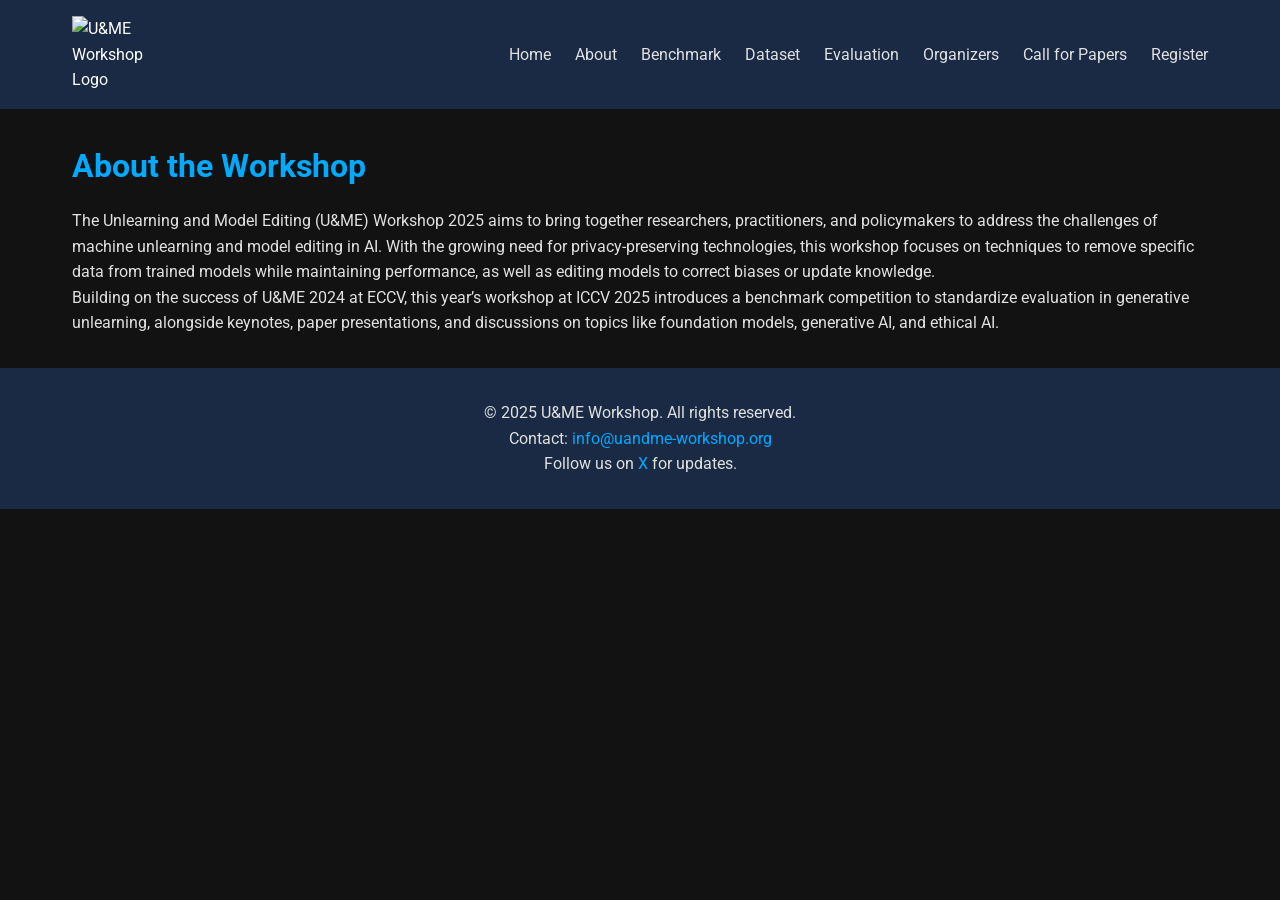
==== about.html @ 07bc5375 "Initial U&ME Workshop 2025 website" ====
<!DOCTYPE html>
<html lang="en">
<head>
    <meta charset="UTF-8">
    <meta name="viewport" content="width=device-width, initial-scale=1.0">
    <title>About | U&ME Workshop 2025</title>
    <link rel="stylesheet" href="assets/css/styles.css">
    <link href="https://fonts.googleapis.com/css2?family=Roboto:wght@300;400;700&display=swap" rel="stylesheet">
</head>
<body>
    <header>
        <nav>
            <div class="logo">
                <img src="assets/img/logo.png" alt="U&ME Workshop Logo" width="100">
            </div>
            <ul>
                <li><a href="index.html">Home</a></li>
                <li><a href="about.html">About</a></li>
                <li><a href="benchmark.html">Benchmark</a></li>
                <li><a href="dataset.html">Dataset</a></li>
                <li><a href="evaluation.html">Evaluation</a></li>
                <li><a href="organizers.html">Organizers</a></li>
                <li><a href="cfp.html">Call for Papers</a></li>
                <li><a href="register.html">Register</a></li>
            </ul>
        </nav>
    </header>

    <main>
        <section class="overview">
            <h2>About the Workshop</h2>
            <p>The Unlearning and Model Editing (U&ME) Workshop 2025 aims to bring together researchers, practitioners, and policymakers to address the challenges of machine unlearning and model editing in AI. With the growing need for privacy-preserving technologies, this workshop focuses on techniques to remove specific data from trained models while maintaining performance, as well as editing models to correct biases or update knowledge.</p>
            <p>Building on the success of U&ME 2024 at ECCV, this year’s workshop at ICCV 2025 introduces a benchmark competition to standardize evaluation in generative unlearning, alongside keynotes, paper presentations, and discussions on topics like foundation models, generative AI, and ethical AI.</p>
        </section>
    </main>

    <footer>
        <p>© 2025 U&ME Workshop. All rights reserved.</p>
        <p>Contact: <a href="mailto:info@uandme-workshop.org">info@uandme-workshop.org</a></p>
        <p>Follow us on <a href="https://x.com">X</a> for updates.</p>
    </footer>

    <script src="assets/js/main.js"></script>
</body>
</html>
---- assets/css/styles.css ----
* {
    margin: 0;
    padding: 0;
    box-sizing: border-box;
}

body {
    font-family: 'Roboto', sans-serif;
    line-height: 1.6;
    color: #e0e0e0;
    background: #121212;
}

header {
    background: #1a2a44;
    color: #fff;
    padding: 1rem 0;
    position: sticky;
    top: 0;
    z-index: 100;
}

nav {
    max-width: 1200px;
    margin: 0 auto;
    display: flex;
    justify-content: space-between;
    align-items: center;
    padding: 0 2rem;
}

nav ul {
    list-style: none;
    display: flex;
    gap: 1.5rem;
}

nav ul li a {
    color: #e0e0e0;
    text-decoration: none;
    font-weight: 400;
    transition: color 0.3s;
}

nav ul li a:hover {
    color: #00aaff;
}

.logo img {
    max-width: 100px;
}

.hero {
    background: linear-gradient(rgba(0, 0, 0, 0.7), rgba(0, 0, 0, 0.7)), url('../img/hero-bg.jpg');
    background-size: cover;
    background-position: center;
    color: #fff;
    text-align: center;
    padding: 5rem 2rem;
}

.hero h1 {
    font-size: 3rem;
    margin-bottom: 1rem;
}

.hero p {
    font-size: 1.2rem;
    margin-bottom: 2rem;
}

.cta-button {
    background: #00aaff;
    color: #fff;
    padding: 0.75rem 1.5rem;
    text-decoration: none;
    border-radius: 5px;
    font-weight: 700;
    transition: background 0.3s;
}

.cta-button:hover {
    background: #0088cc;
}

.overview {
    max-width: 1200px;
    margin: 2rem auto;
    padding: 0 2rem;
}

.overview h2 {
    font-size: 2rem;
    margin-bottom: 1rem;
    color: #00aaff;
}

.overview ul {
    margin: 1rem 0;
    padding-left: 2rem;
}

.overview ul li {
    margin-bottom: 0.5rem;
}

footer {
    background: #1a2a44;
    color: #e0e0e0;
    text-align: center;
    padding: 2rem;
    margin-top: 2rem;
}

footer a {
    color: #00aaff;
    text-decoration: none;
}

footer a:hover {
    text-decoration: underline;
}

@media (max-width: 768px) {
    nav {
        flex-direction: column;
        text-align: center;
    }

    nav ul {
        flex-direction: column;
        gap: 1rem;
        margin-top: 1rem;
    }

    .hero h1 {
        font-size: 2rem;
    }
}
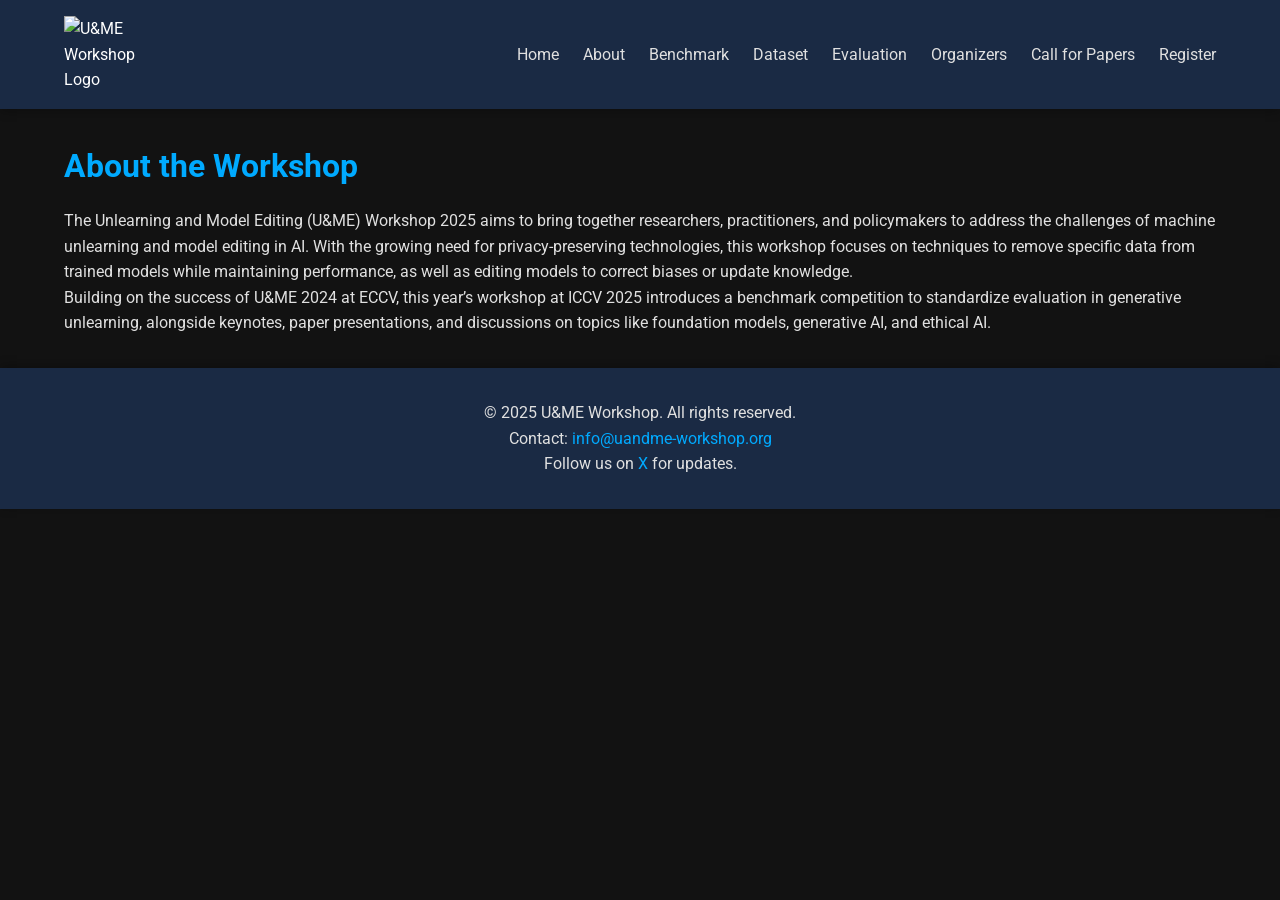
==== commit 6087795a: "Fixed mobile responsiveness and toggle menu display" ====
--- a/about.html
+++ b/about.html
@@ -8,23 +8,28 @@
     <link href="https://fonts.googleapis.com/css2?family=Roboto:wght@300;400;700&display=swap" rel="stylesheet">
 </head>
 <body>
-    <header>
-        <nav>
-            <div class="logo">
-                <img src="assets/img/logo.png" alt="U&ME Workshop Logo" width="100">
-            </div>
-            <ul>
-                <li><a href="index.html">Home</a></li>
-                <li><a href="about.html">About</a></li>
-                <li><a href="benchmark.html">Benchmark</a></li>
-                <li><a href="dataset.html">Dataset</a></li>
-                <li><a href="evaluation.html">Evaluation</a></li>
-                <li><a href="organizers.html">Organizers</a></li>
-                <li><a href="cfp.html">Call for Papers</a></li>
-                <li><a href="register.html">Register</a></li>
-            </ul>
-        </nav>
-    </header>
+  <header>
+  <nav>
+      <div class="logo">
+          <img src="assets/img/logo.png" alt="U&ME Workshop Logo" width="100">
+      </div>
+      <div class="hamburger" aria-label="Toggle navigation">
+          <span></span>
+          <span></span>
+          <span></span>
+      </div>
+      <ul class="nav-links">
+          <li><a href="index.html">Home</a></li>
+          <li><a href="about.html">About</a></li>
+          <li><a href="benchmark.html">Benchmark</a></li>
+          <li><a href="dataset.html">Dataset</a></li>
+          <li><a href="evaluation.html">Evaluation</a></li>
+          <li><a href="organizers.html">Organizers</a></li>
+          <li><a href="cfp.html">Call for Papers</a></li>
+          <li><a href="register.html">Register</a></li>
+      </ul>
+  </nav>
+</header>
 
     <main>
         <section class="overview">
--- a/assets/css/styles.css
+++ b/assets/css/styles.css
@@ -9,6 +9,7 @@
     line-height: 1.6;
     color: #e0e0e0;
     background: #121212;
+    overflow-x: hidden;
 }
 
 header {
@@ -18,6 +19,7 @@
     position: sticky;
     top: 0;
     z-index: 100;
+    box-shadow: 0 2px 10px rgba(0, 0, 0, 0.3);
 }
 
 nav {
@@ -26,47 +28,125 @@
     display: flex;
     justify-content: space-between;
     align-items: center;
-    padding: 0 2rem;
-}
-
-nav ul {
+    padding: 0 1.5rem;
+}
+
+.logo img {
+    max-width: 100px;
+    transition: transform 0.3s ease;
+}
+
+.logo img:hover {
+    transform: scale(1.05);
+}
+
+.hamburger {
+    display: none;
+    flex-direction: column;
+    justify-content: space-between;
+    width: 30px;
+    height: 20px;
+    cursor: pointer;
+}
+
+.hamburger span {
+    background: #e0e0e0;
+    height: 3px;
+    width: 100%;
+    transition: all 0.3s ease;
+}
+
+.hamburger.active span:nth-child(1) {
+    transform: rotate(45deg) translate(5px, 5px);
+}
+
+.hamburger.active span:nth-child(2) {
+    opacity: 0;
+}
+
+.hamburger.active span:nth-child(3) {
+    transform: rotate(-45deg) translate(7px, -7px);
+}
+
+.nav-links {
     list-style: none;
     display: flex;
     gap: 1.5rem;
 }
 
-nav ul li a {
+.nav-links li a {
     color: #e0e0e0;
     text-decoration: none;
     font-weight: 400;
-    transition: color 0.3s;
-}
-
-nav ul li a:hover {
+    position: relative;
+    transition: color 0.3s ease;
+}
+
+.nav-links li a::after {
+    content: '';
+    position: absolute;
+    width: 0;
+    height: 2px;
+    background: #00aaff;
+    bottom: -5px;
+    left: 0;
+    transition: width 0.3s ease;
+}
+
+.nav-links li a:hover::after {
+    width: 100%;
+}
+
+.nav-links li a:hover {
     color: #00aaff;
 }
 
-.logo img {
-    max-width: 100px;
-}
-
 .hero {
-    background: linear-gradient(rgba(0, 0, 0, 0.7), rgba(0, 0, 0, 0.7)), url('../img/hero-bg.jpg');
+    background: linear-gradient(135deg, rgba(0, 0, 0, 0.8), rgba(0, 170, 255, 0.2)), url('../img/hero-bg.jpg');
     background-size: cover;
     background-position: center;
     color: #fff;
     text-align: center;
-    padding: 5rem 2rem;
+    padding: 5rem 1.5rem;
+    position: relative;
+    overflow: hidden;
+    min-height: 70vh;
+    display: flex;
+    flex-direction: column;
+    justify-content: center;
+}
+
+.hero::before {
+    content: '';
+    position: absolute;
+    top: 0;
+    left: 0;
+    width: 100%;
+    height: 100%;
+    background: linear-gradient(45deg, rgba(0, 170, 255, 0.1), transparent);
+    animation: gradientShift 10s ease infinite;
+}
+
+@keyframes gradientShift {
+    0% { transform: translateX(0); }
+    50% { transform: translateX(100%); }
+    100% { transform: translateX(0); }
 }
 
 .hero h1 {
     font-size: 3rem;
     margin-bottom: 1rem;
+    opacity: 0;
+    transform: translateY(20px);
+    animation: fadeInUp 1s ease forwards;
 }
 
 .hero p {
     font-size: 1.2rem;
-    margin-bottom: 2rem;
+    margin-bottom: 1.5rem;
+    opacity: 0;
+    transform: translateY(20px);
+    animation: fadeInUp 1s ease 0.3s forwards;
 }
 
 .cta-button {
@@ -76,17 +156,32 @@
     text-decoration: none;
     border-radius: 5px;
     font-weight: 700;
-    transition: background 0.3s;
+    display: inline-block;
+    transition: transform 0.3s ease, background 0.3s ease;
+    opacity: 0;
+    transform: translateY(20px);
+    animation: fadeInUp 1s ease 0.6s forwards;
 }
 
 .cta-button:hover {
     background: #0088cc;
+    transform: translateY(-3px);
+}
+
+@keyframes fadeInUp {
+    to {
+        opacity: 1;
+        transform: translateY(0);
+    }
 }
 
 .overview {
     max-width: 1200px;
     margin: 2rem auto;
-    padding: 0 2rem;
+    padding: 0 1.5rem;
+    opacity: 0;
+    transform: translateY(20px);
+    animation: fadeInUp 1s ease forwards;
 }
 
 .overview h2 {
@@ -110,6 +205,7 @@
     text-align: center;
     padding: 2rem;
     margin-top: 2rem;
+    box-shadow: 0 -2px 10px rgba(0, 0, 0, 0.3);
 }
 
 footer a {
@@ -123,17 +219,88 @@
 
 @media (max-width: 768px) {
     nav {
+        flex-wrap: wrap;
+        padding: 0.5rem 1rem;
+    }
+
+    .logo {
+        flex: 1;
+    }
+
+    .hamburger {
+        display: flex;
+        margin-left: auto;
+    }
+
+    .nav-links {
+        display: none;
+        width: 100%;
+        background: #1a2a44;
         flex-direction: column;
-        text-align: center;
-    }
-
-    nav ul {
-        flex-direction: column;
+        align-items: center;
         gap: 1rem;
-        margin-top: 1rem;
+        padding: 1rem 0;
+        transition: all 0.3s ease;
+    }
+
+    .nav-links.active {
+        display: flex;
+    }
+
+    .nav-links li a {
+        font-size: 1.1rem;
+    }
+
+    .hero {
+        padding: 3rem 1rem;
+        min-height: 50vh;
     }
 
     .hero h1 {
-        font-size: 2rem;
-    }
-}
+        font-size: 1.8rem;
+    }
+
+    .hero p {
+        font-size: 1rem;
+    }
+
+    .cta-button {
+        padding: 0.6rem 1.2rem;
+        font-size: 0.9rem;
+    }
+
+    .overview {
+        padding: 0 1rem;
+    }
+
+    .overview h2 {
+        font-size: 1.5rem;
+    }
+}
+
+@media (max-width: 480px) {
+    .logo img {
+        max-width: 80px;
+    }
+
+    .hero h1 {
+        font-size: 1.4rem;
+    }
+
+    .hero p {
+        font-size: 0.9rem;
+    }
+
+    .cta-button {
+        padding: 0.5rem 1rem;
+        font-size: 0.8rem;
+    }
+
+    .overview h2 {
+        font-size: 1.3rem;
+    }
+
+    .overview p {
+        font-size: 0.9rem;
+    }
+}
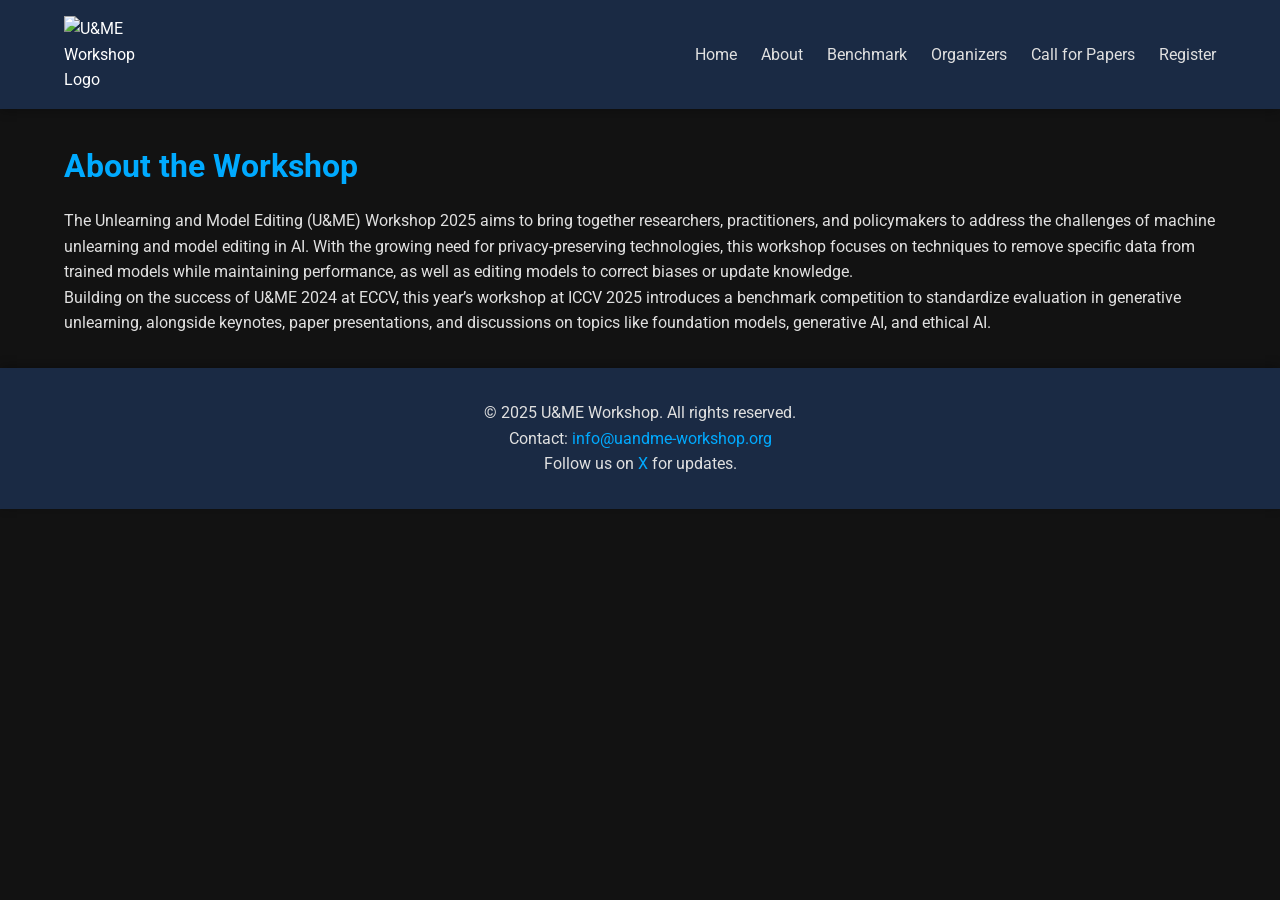
==== commit 33f76121: "Fixed mobile responsiveness and toggle menu display" ====
--- a/about.html
+++ b/about.html
@@ -22,8 +22,7 @@
           <li><a href="index.html">Home</a></li>
           <li><a href="about.html">About</a></li>
           <li><a href="benchmark.html">Benchmark</a></li>
-          <li><a href="dataset.html">Dataset</a></li>
-          <li><a href="evaluation.html">Evaluation</a></li>
+      
           <li><a href="organizers.html">Organizers</a></li>
           <li><a href="cfp.html">Call for Papers</a></li>
           <li><a href="register.html">Register</a></li>
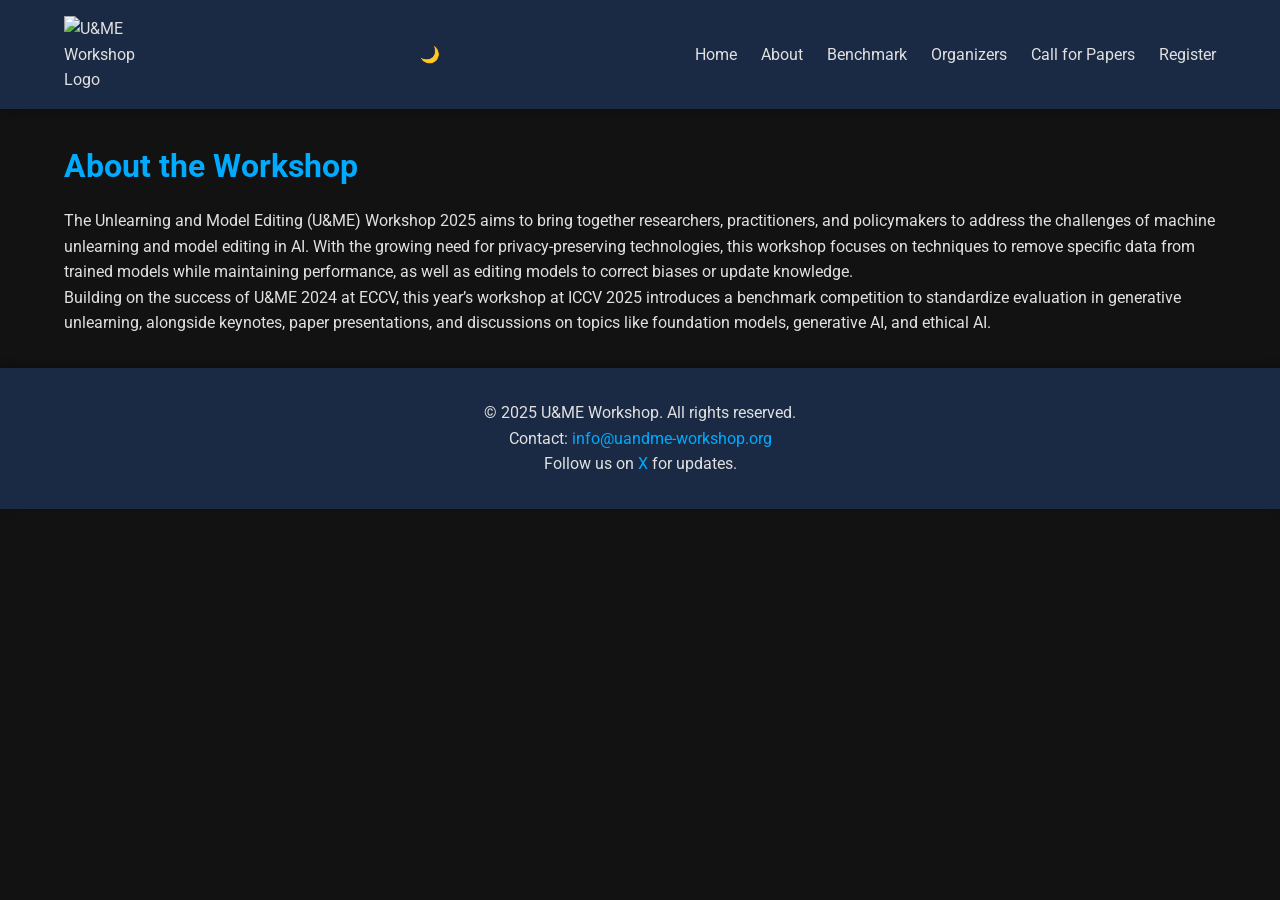
==== commit e5fa73a8: "Fixed everything" ====
--- a/about.html
+++ b/about.html
@@ -9,26 +9,29 @@
 </head>
 <body>
   <header>
-  <nav>
-      <div class="logo">
-          <img src="assets/img/logo.png" alt="U&ME Workshop Logo" width="100">
-      </div>
-      <div class="hamburger" aria-label="Toggle navigation">
-          <span></span>
-          <span></span>
-          <span></span>
-      </div>
-      <ul class="nav-links">
-          <li><a href="index.html">Home</a></li>
-          <li><a href="about.html">About</a></li>
-          <li><a href="benchmark.html">Benchmark</a></li>
-      
-          <li><a href="organizers.html">Organizers</a></li>
-          <li><a href="cfp.html">Call for Papers</a></li>
-          <li><a href="register.html">Register</a></li>
-      </ul>
-  </nav>
-</header>
+      <nav>
+          <div class="logo">
+              <img src="assets/img/logo.png" alt="U&ME Workshop Logo" width="100">
+          </div>
+          <div class="theme-toggle" aria-label="Toggle theme">
+              <span class="sun">☀️</span>
+              <span class="moon">🌙</span>
+          </div>
+          <div class="hamburger" aria-label="Toggle navigation">
+              <span></span>
+              <span></span>
+              <span></span>
+          </div>
+          <ul class="nav-links">
+              <li><a href="index.html">Home</a></li>
+              <li><a href="about.html">About</a></li>
+              <li><a href="benchmark.html">Benchmark</a></li>
+              <li><a href="organizers.html">Organizers</a></li>
+              <li><a href="cfp.html">Call for Papers</a></li>
+              <li><a href="register.html">Register</a></li>
+          </ul>
+      </nav>
+  </header>
 
     <main>
         <section class="overview">
--- a/assets/css/styles.css
+++ b/assets/css/styles.css
@@ -1,3 +1,25 @@
+:root {
+    /* Dark Theme (Default) */
+    --background: #121212;
+    --text-color: #e0e0e0;
+    --header-bg: #1a2a44;
+    --accent-color: #00aaff;
+    --secondary-bg: #1e1e1e;
+    --link-hover: #0088cc;
+    --shadow: rgba(0, 0, 0, 0.3);
+}
+
+[data-theme="light"] {
+    /* Light Theme */
+    --background: #f5f5f5;
+    --text-color: #333;
+    --header-bg: #e0e0e0;
+    --accent-color: #0077cc;
+    --secondary-bg: #ffffff;
+    --link-hover: #0055aa;
+    --shadow: rgba(0, 0, 0, 0.1);
+}
+
 * {
     margin: 0;
     padding: 0;
@@ -7,19 +29,20 @@
 body {
     font-family: 'Roboto', sans-serif;
     line-height: 1.6;
-    color: #e0e0e0;
-    background: #121212;
+    color: var(--text-color);
+    background: var(--background);
     overflow-x: hidden;
+    transition: background 0.3s ease, color 0.3s ease;
 }
 
 header {
-    background: #1a2a44;
-    color: #fff;
+    background: var(--header-bg);
+    color: var(--text-color);
     padding: 1rem 0;
     position: sticky;
     top: 0;
     z-index: 100;
-    box-shadow: 0 2px 10px rgba(0, 0, 0, 0.3);
+    box-shadow: 0 2px 10px var(--shadow);
 }
 
 nav {
@@ -40,6 +63,25 @@
     transform: scale(1.05);
 }
 
+.theme-toggle {
+    display: flex;
+    align-items: center;
+    gap: 0.5rem;
+    cursor: pointer;
+}
+
+.theme-toggle .sun {
+    display: none;
+}
+
+[data-theme="light"] .theme-toggle .sun {
+    display: inline;
+}
+
+[data-theme="light"] .theme-toggle .moon {
+    display: none;
+}
+
 .hamburger {
     display: none;
     flex-direction: column;
@@ -50,7 +92,7 @@
 }
 
 .hamburger span {
-    background: #e0e0e0;
+    background: var(--text-color);
     height: 3px;
     width: 100%;
     transition: all 0.3s ease;
@@ -75,7 +117,7 @@
 }
 
 .nav-links li a {
-    color: #e0e0e0;
+    color: var(--text-color);
     text-decoration: none;
     font-weight: 400;
     position: relative;
@@ -87,7 +129,7 @@
     position: absolute;
     width: 0;
     height: 2px;
-    background: #00aaff;
+    background: var(--accent-color);
     bottom: -5px;
     left: 0;
     transition: width 0.3s ease;
@@ -98,7 +140,7 @@
 }
 
 .nav-links li a:hover {
-    color: #00aaff;
+    color: var(--accent-color);
 }
 
 .hero {
@@ -150,7 +192,7 @@
 }
 
 .cta-button {
-    background: #00aaff;
+    background: var(--accent-color);
     color: #fff;
     padding: 0.75rem 1.5rem;
     text-decoration: none;
@@ -164,7 +206,7 @@
 }
 
 .cta-button:hover {
-    background: #0088cc;
+    background: var(--link-hover);
     transform: translateY(-3px);
 }
 
@@ -187,7 +229,7 @@
 .overview h2 {
     font-size: 2rem;
     margin-bottom: 1rem;
-    color: #00aaff;
+    color: var(--accent-color);
 }
 
 .overview ul {
@@ -199,22 +241,62 @@
     margin-bottom: 0.5rem;
 }
 
+.organizers .organizer-grid {
+    display: grid;
+    grid-template-columns: repeat(auto-fit, minmax(250px, 1fr));
+    gap: 2rem;
+    margin: 2rem 0;
+}
+
+.organizer {
+    text-align: center;
+    background: var(--secondary-bg);
+    padding: 1rem;
+    border-radius: 10px;
+    box-shadow: 0 2px 10px var(--shadow);
+    transition: transform 0.3s ease;
+}
+
+.organizer:hover {
+    transform: translateY(-5px);
+}
+
+.organizer img {
+    width: 100%;
+    max-width: 200px;
+    height: auto;
+    border-radius: 50%;
+    margin-bottom: 1rem;
+}
+
+.organizer h3 {
+    font-size: 1.5rem;
+    color: var(--accent-color);
+}
+
+.organizer .title {
+    font-style: italic;
+    color: var(--text-color);
+    opacity: 0.8;
+    margin-bottom: 0.5rem;
+}
+
 footer {
-    background: #1a2a44;
-    color: #e0e0e0;
+    background: var(--header-bg);
+    color: var(--text-color);
     text-align: center;
     padding: 2rem;
     margin-top: 2rem;
-    box-shadow: 0 -2px 10px rgba(0, 0, 0, 0.3);
+    box-shadow: 0 -2px 10px var(--shadow);
 }
 
 footer a {
-    color: #00aaff;
+    color: var(--accent-color);
     text-decoration: none;
 }
 
 footer a:hover {
-    text-decoration: underline;
+    color: var(--link-hover);
 }
 
 @media (max-width: 768px) {
@@ -227,15 +309,20 @@
         flex: 1;
     }
 
+    .theme-toggle {
+        order: 1;
+        margin-left: auto;
+    }
+
     .hamburger {
         display: flex;
-        margin-left: auto;
+        margin-left: 1rem;
     }
 
     .nav-links {
         display: none;
         width: 100%;
-        background: #1a2a44;
+        background: var(--header-bg);
         flex-direction: column;
         align-items: center;
         gap: 1rem;
@@ -303,4 +390,8 @@
     .overview p {
         font-size: 0.9rem;
     }
-}
+
+    .organizer img {
+        max-width: 150px;
+    }
+}
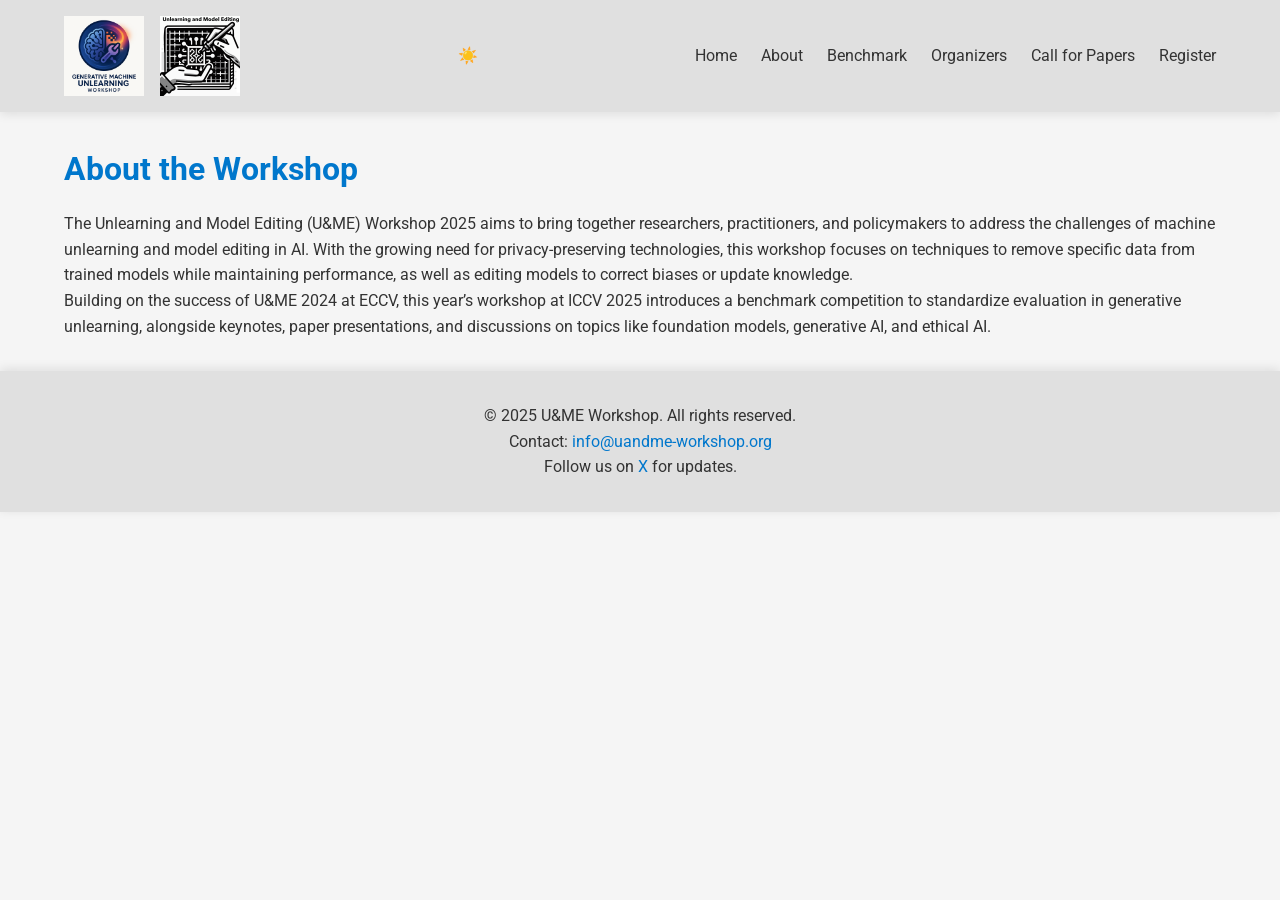
==== commit 27803a08: "add logo" ====
--- a/about.html
+++ b/about.html
@@ -8,30 +8,31 @@
     <link href="https://fonts.googleapis.com/css2?family=Roboto:wght@300;400;700&display=swap" rel="stylesheet">
 </head>
 <body>
-  <header>
-      <nav>
-          <div class="logo">
-              <img src="assets/img/logo.png" alt="U&ME Workshop Logo" width="100">
-          </div>
-          <div class="theme-toggle" aria-label="Toggle theme">
-              <span class="sun">☀️</span>
-              <span class="moon">🌙</span>
-          </div>
-          <div class="hamburger" aria-label="Toggle navigation">
-              <span></span>
-              <span></span>
-              <span></span>
-          </div>
-          <ul class="nav-links">
-              <li><a href="index.html">Home</a></li>
-              <li><a href="about.html">About</a></li>
-              <li><a href="benchmark.html">Benchmark</a></li>
-              <li><a href="organizers.html">Organizers</a></li>
-              <li><a href="cfp.html">Call for Papers</a></li>
-              <li><a href="register.html">Register</a></li>
-          </ul>
-      </nav>
-  </header>
+    <header>
+        <nav>
+            <div class="logo">
+                <img src="assets/img/logo.png" alt="U&ME Workshop Logo" class="logo-img">
+                <img src="assets/img/logo2.png" alt="Second Logo" class="logo-img">
+            </div>
+            <div class="theme-toggle" aria-label="Toggle theme">
+                <span class="sun">☀️</span>
+                <span class="moon">🌙</span>
+            </div>
+            <div class="hamburger" aria-label="Toggle navigation">
+                <span></span>
+                <span></span>
+                <span></span>
+            </div>
+            <ul class="nav-links">
+                <li><a href="index.html">Home</a></li>
+                <li><a href="about.html">About</a></li>
+                <li><a href="benchmark.html">Benchmark</a></li>
+                <li><a href="organizers.html">Organizers</a></li>
+                <li><a href="cfp.html">Call for Papers</a></li>
+                <li><a href="register.html">Register</a></li>
+            </ul>
+        </nav>
+    </header>
 
     <main>
         <section class="overview">
--- a/assets/css/styles.css
+++ b/assets/css/styles.css
@@ -54,12 +54,19 @@
     padding: 0 1.5rem;
 }
 
-.logo img {
-    max-width: 100px;
+.logo {
+    display: flex;
+    align-items: center;
+    gap: 1rem;
+}
+
+.logo-img {
+    max-width: 80px;
+    height: auto;
     transition: transform 0.3s ease;
 }
 
-.logo img:hover {
+.logo-img:hover {
     transform: scale(1.05);
 }
 
@@ -307,6 +314,11 @@
 
     .logo {
         flex: 1;
+        gap: 0.5rem;
+    }
+
+    .logo-img {
+        max-width: 60px;
     }
 
     .theme-toggle {
@@ -366,8 +378,8 @@
 }
 
 @media (max-width: 480px) {
-    .logo img {
-        max-width: 80px;
+    .logo-img {
+        max-width: 50px;
     }
 
     .hero h1 {
